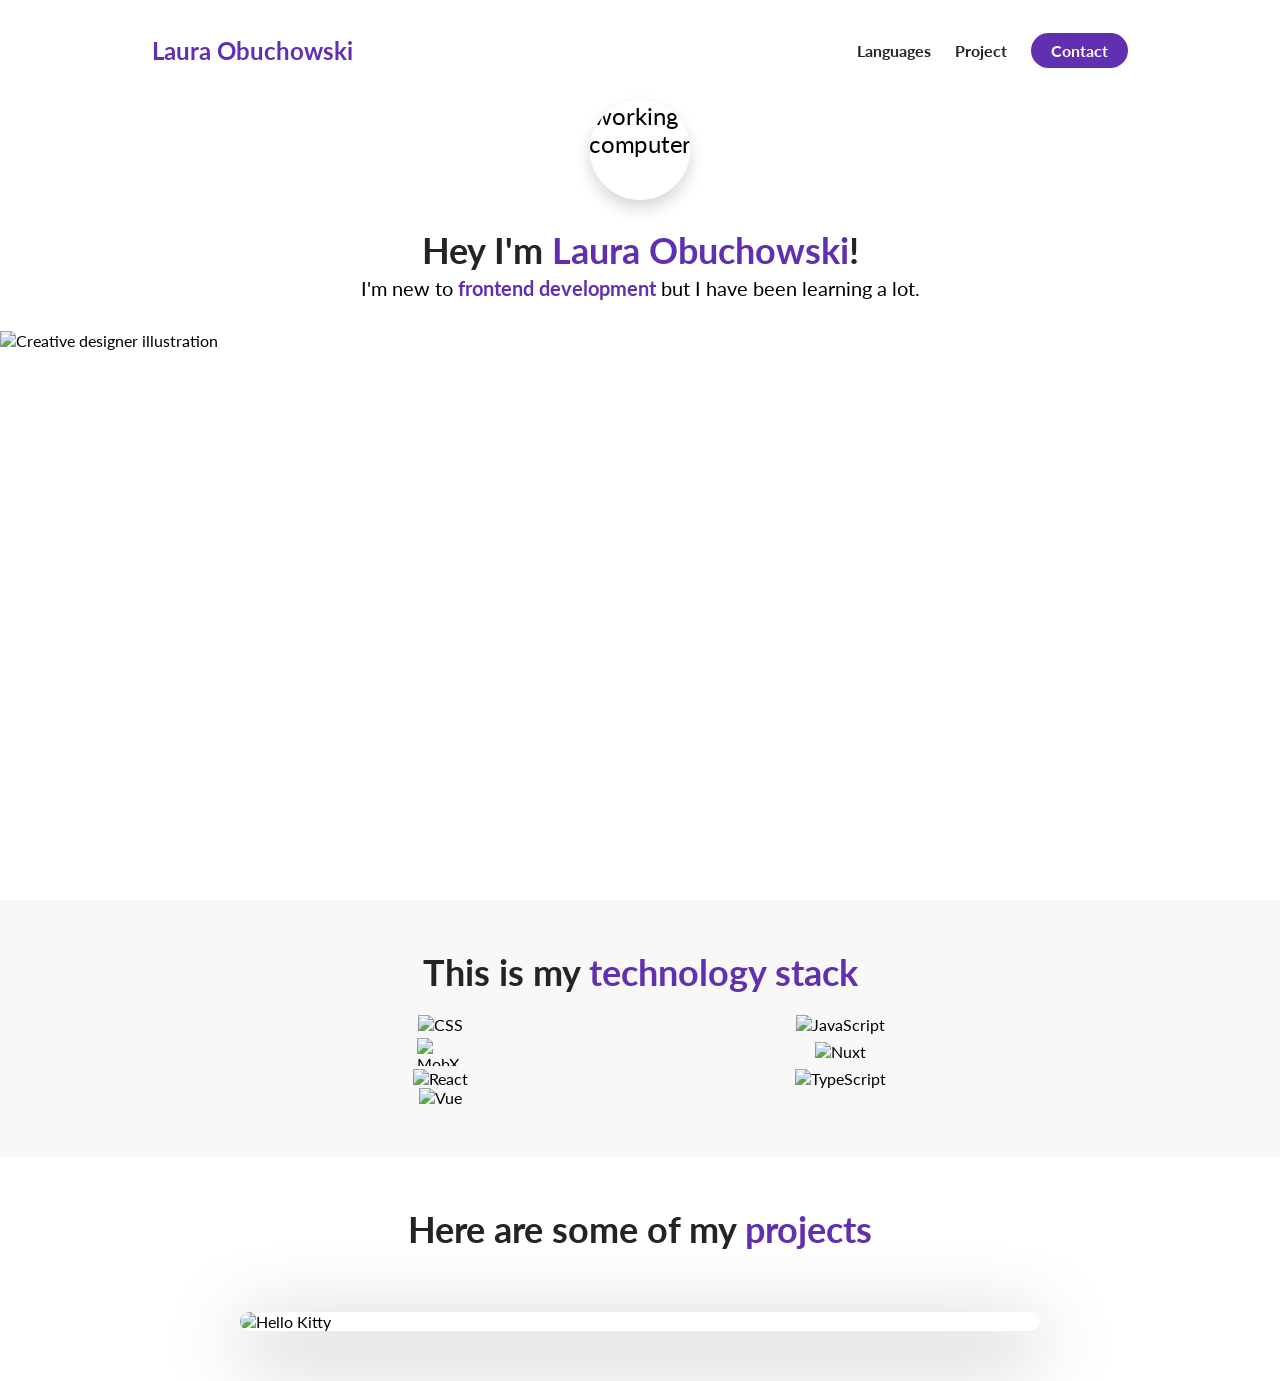
==== index.html @ e7a39571 "new commit" ====
<!DOCTYPE html>
<html lang="en">
<head>
    <link rel="stylesheet" href="styles.css">
    <script src="https://kit.fontawesome.com/ca1b6d4e31.js" crossorigin="anonymous"></script>
    <meta charset="UTF-8">
    <meta http-equiv="X-UA-Compatible" content="IE=edge">
    <meta name="viewport" content="width=device-width, initial-scale=1.0">
    <title>Laura Obuchowski</title>
</head>

<body>

<section id="about-me">
    <nav>
        <div class="personal__logo">Laura Obuchowski</div>
        <ul class="nav__link--list">
            <li>
                <a href="#" class="nav__link--anchor Link__hover-effect link__hover-effect--black">Languages</a>
            </li>
            <li>
                <a href="#" class="nav__link--anchor Link__hover-effect link__hover-effect--black">Project</a>
            </li>
            <li>
                <a href="#" class="nav__link--anchor nav__link-anchor--primary">Contact</a>
            </li>
        </ul>
    </nav>

    <div class="about-me__info row">
        <div class="about-me__info--container">
            <figure class="about-me__picture--mask">
                <img src="./assets/workingoncomputer.jpg" class="about-me__picture" alt="working on computer">
            </figure>

            <h1 class="about-me__info--title">
                Hey I'm <span class="text--purple">Laura Obuchowski</span>!
            </h1>

            <p class="about-me__info--para">
                I'm new to <strong class="text--purple">frontend development</strong> but I have been learning a lot.
            </p>

            <i class="fa-brands fa-linkedin-in"></i>
            <i class="fa-regular fa-envelope"></i>
            <i class="fa-brands fa-github"></i>
        </div>
    </div>

    <figure class="about-me__img--container">
        <img src="./assets/undraw_creative-designer_sctu.svg" class="about-me__img" alt="Creative designer illustration">
    </figure>
</section>

<section id="languages">
    <div class="container">
        <div class="row">
            <h1 class="section__title">
                This is my <span class="text--purple">technology stack</span>
            </h1>

            <div class="language__list">

                <div class="language">
                    <figure class="language__img--wrapper">
                        <img src="./assets/css-131-722685.png" alt="CSS">
                        <span class="language__name">HTML</span>
                    </figure>
                </div>

                <div class="language">
                    <figure class="language__img--wrapper">
                        <img src="./assets/javascript-1-225993.png" alt="JavaScript">
                        <span class="language__name">HTML</span>
                    </figure>
                </div>

                <div class="language">
                    <figure class="language__img--wrapper">
                        <img src="./assets/mobx.png" alt="MobX" class="language__img-1">
                        <span class="language__name">HTML</span>
                    </figure>
                </div>

                <div class="language">
                    <figure class="language__img--wrapper">
                        <img src="./assets/nuxt-dot-js-3628959-3030184.png" alt="Nuxt">
                        <span class="language__name">HTML</span>
                    </figure>
                </div>

                <div class="language">
                    <figure class="language__img--wrapper">
                        <img src="./assets/react-3-1175109.png" alt="React">
                        <span class="language__name">HTML</span>
                    </figure>
                </div>

                <div class="language">
                    <figure class="language__img--wrapper">
                        <img src="./assets/typescript-3521774-2945272.png" alt="TypeScript">
                        <span class="language__name">HTML</span>
                    </figure>
                </div>

                <div class="language">
                    <figure class="language__img--wrapper">
                        <img src="./assets/vue-282497.png" alt="Vue">
                        <span class="language__name">HTML</span>
                    </figure>
                </div>

            </div>
        </div>
    </div>
</section>

<section id="projects">
    <div class="container">
        <div class="row">
            <h1 class="section__title">
                Here are some of my <span class="text--purple">projects</span>
            </h1>

            <ul class="project__list">
                <li class="project">
                    <div class="project__wrapper">
                        <img src="./assets/Hello Kitty Bear.webp" class="project__img" alt="Hello Kitty">

                        <div class="project__description">
                            <h3 class="project__description--title">Car sales project</h3>
                            <h4 class="project__description--sub-title">HTML, CSS</h4>
                            <p class="project__description--para">
                                Hello Kitty is not real. Hello Kitty is an anthropomorphic Japanese Bobtail cat with white fur, a yellow nose, black eyes and 3 whiskers on each side of her head and no visible mouth.
                            </p>

                            <div class="project__description--links">
                                <a href="https://www.github.com/Yourlink" class="project__description--link">
                                    <i class="fab fa-github"></i>
                                </a>

                                <a href="https://www.yourwebsite.com" class="project__description--link">
                                    <i class="fab fa-link"></i>
                                </a>
                            </div>

                        </div>
                    </div>
                </li>
            </ul>

        </div>
    </div>
</section>

</body>
</html>
---- styles.css ----
@import url('https://fonts.googleapis.com/css2?family=Lato:wght@400;700&family=Roboto:ital,wdth,wght@0,87.2,100..900;1,87.2,100..900&display=swap');
*{ font-family: "Lato", sans-serif;
padding: 0;
margin: 0;
box-sizing: border-box;

}

h1, h2, h3, h4, h5, h6, span {color: #242424; 
text-align: center; line-height: 1.25; 

}
h1 {
    font-size: 36px;
}

p {line-height: 1.5;
   font-size: 16 px ;}

   li {list-style-type: none;}
.flex {display: flex; 
}
.flex-1 {flex: 1;}

.container {
    padding: 50px 0;
}
.row {width: 100%; 
    max-width: 800px;
    margin: 0 auto;}

.text--purple {color:#6030b1}

section:nth-child(even) {
    background-color: #f8f8f8;
}

.section__title {
    margin-bottom:20px;
}

/*NAVIGATION BAR*/

Nav {height: 100px;
width: 100%; max-width: 1000px; margin: 0 auto;
display: flex;
justify-content: space-between;
align-items: center;;
}


.nav__link--list {display: flex;
    ;

}

.nav__link--anchor {
    margin: 0 12px;
    color:#242424;
    text-decoration: none;
    font-weight: 700;
}

.nav__link-anchor--primary {
    background-color: #6030b1;
    padding: 8px 20px;
    border-radius: 50px;
    color: white;
transition: all 300ms ease;
}
.nav__link-anchor--primary:hover {
 background-color: #5d3eff;   
}

.personal__logo {
    font-size: 24px;
    color: #6030b1;
    margin: 0 12px;
    font-weight: bold;

}

/* ABOUT ME */

#about-me {
    min-height: 100vh;
    display: flex;
    flex-direction: column;

}

.about-me__info {
    display: flex;
    flex-direction: column;
}
.about-me__info--container {
    display: flex;
    flex-direction: column;
    justify-content: center;
    align-items: center;
    max-width: 600px;
    margin: 0 auto;
    text-align: center;
}
.about-me__picture--mask {
    width: 100px;
    height: 100px;
    border-radius:50%;
    overflow: hidden;
    box-shadow: 0 8px 16px rgba(0, 0, 0, 0.16);
    margin-bottom: 28px;
}
.about-me__picture {width: 100%;

/*Improving my own picture */


transform:scale(1.5);
padding-top: 8px;


}

.about-me__info--para {
    font-size: 20px;
    margin-bottom: 28px;

}

.about-me__link {font-size: 20px;
    color:#242424;
    text-decoration: none;
    padding: 0 16px;

}

.about-me__info--container {
    flex: 1;
    display: flex;
    align-items: center;
}
.about-me__img {
width: 100%;
}



/* TECH - STACK */

.language__img {
    width: 100%;
    max-width: 100px;
transition: all 300ms;
}
.language {
    width: 50%;
    display: flex;
    justify-content: center;
position: relative; 

}
.language__img--wrapper {
  display: flex;
  justify-content: center;
  align-items: center;
}
.language__list {
  display: flex;
  width: 100%;
  max-width: 800px;
  justify-content: space-between;
  flex-wrap: wrap;
  
 
}
.img {
    width: 100%;
}
.language__img-1 {
    width:80%;  height: 80%;
    
}
.language:hover .language__img--wrapper {
filter: brightness(80%);
    opacity: 0.86;
    transform: scale(0.9);
}   

.language__name {
    position: absolute;
    bottom: 0;
transform: scale (0);
transition: 300ms;
font-size: 20px;
opacity: 0;

}
.language:hover .language__name {
transform: scale(1);
opacity: 1;
}
/*PROJECTS*/
.Project__img {
    width: 100%;
transition: all 500ms ease;
}

.project__wrapper {
    display:flex;
    box-shadow: 0 20px 80px rgba(0,0,0,0.45);
    border-radius: 20px;
 overflow: hidden;  
 position:relative; 

}

.project__wrapper:before {
    content: "";
    position:absolute;
top: 0;
left: 0;
height: 100%;
width: 100%;
background-color: #1c1d25;
opacity:0;
transition: opacity 450ms ease;
 z-index:2;
}

.project:hover .project__wrapper:before {
    opacity:0.7;
}

.project:hover .project__wrapper {
    transform: scale(1.07);
    filter: blur(5px);
}

.project__list {
    padding-top: 40px;

}

.project__description {
    position: absolute;
 top: 50%;
 left: 90px;
 transform: translateY(100%);  
 opacity: 0;
 transition:opacity 300ms, transform 450ms ease;
 color: white;
 max-width: 550px;

}


.project__wrapper:hover .project__description {
  opacity: 1;
  transform: translateY(-50%);
}
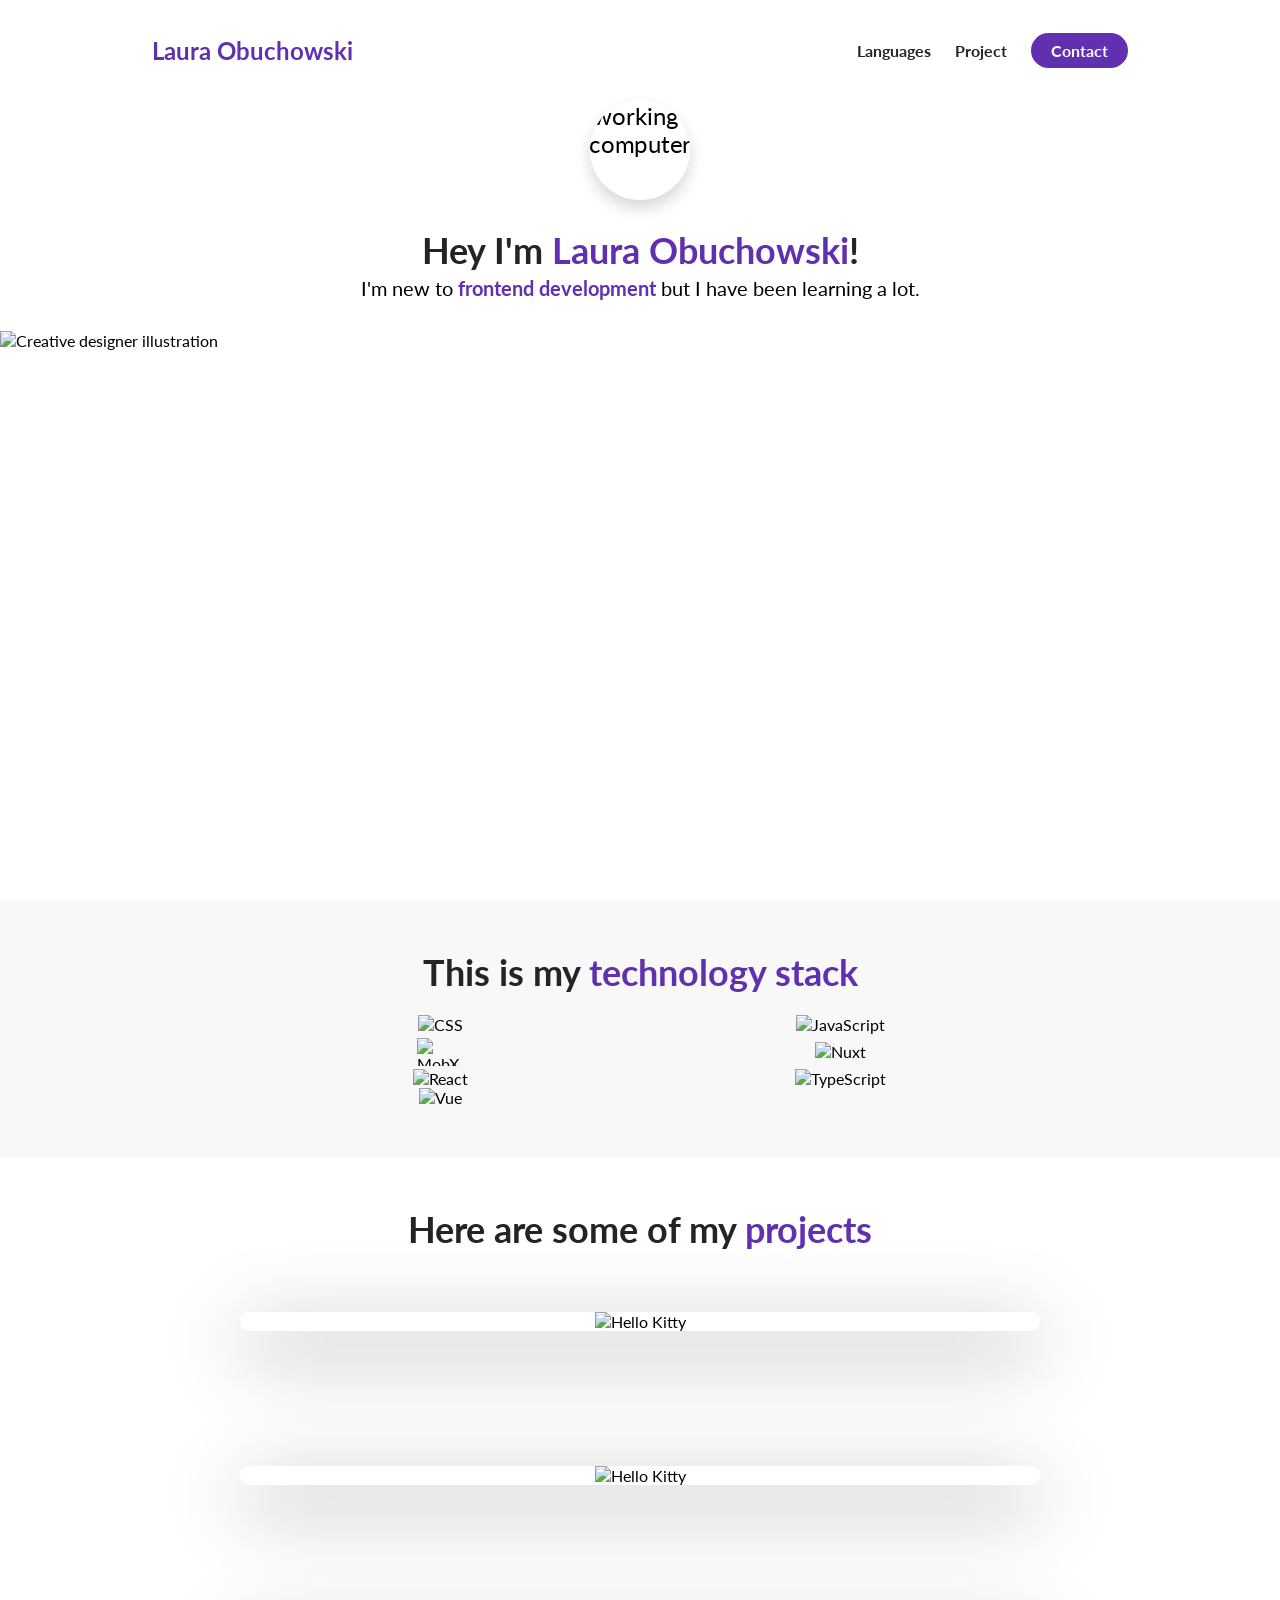
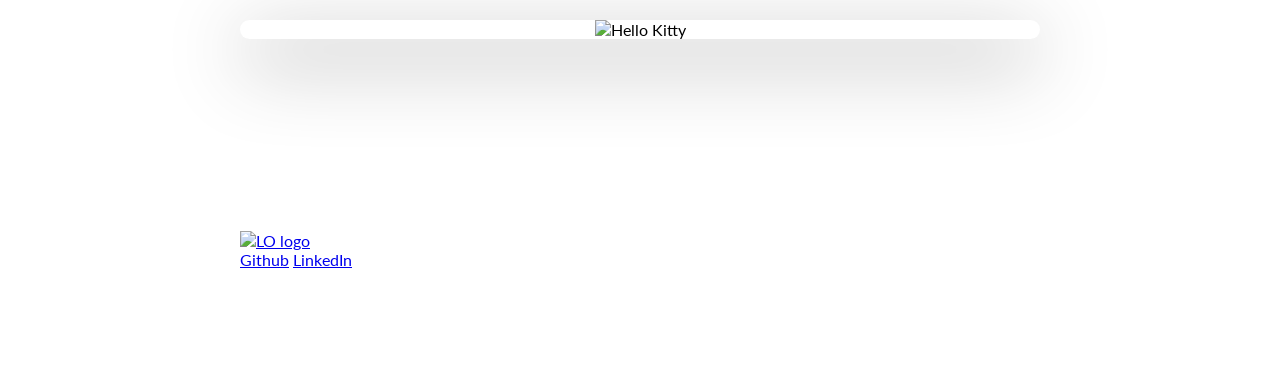
==== commit 0bc3d250: "new commit" ====
--- a/index.html
+++ b/index.html
@@ -147,12 +147,79 @@
                         </div>
                     </div>
                 </li>
+           <li class="project">
+                    <div class="project__wrapper">
+                        <img src="./assets/Hello Kitty Bear.webp" class="project__img" alt="Hello Kitty">
+
+                        <div class="project__description">
+                            <h3 class="project__description--title">Car sales project</h3>
+                            <h4 class="project__description--sub-title">HTML, CSS</h4>
+                            <p class="project__description--para">
+                                Hello Kitty is not real. Hello Kitty is an anthropomorphic Japanese Bobtail cat with white fur, a yellow nose, black eyes and 3 whiskers on each side of her head and no visible mouth.
+                            </p>
+
+                            <div class="project__description--links">
+                                <a href="https://www.github.com/Yourlink" class="project__description--link">
+                                    <i class="fab fa-github"></i>
+                                </a>
+
+                                <a href="https://www.yourwebsite.com" class="project__description--link">
+                                    <i class="fab fa-link"></i>
+                                </a>
+                            </div>
+
+                        </div>
+                    </div>
+                </li>
+                <li class="project">
+                    <div class="project__wrapper">
+                        <img src="./assets/Hello Kitty Bear.webp" class="project__img" alt="Hello Kitty">
+
+                        <div class="project__description">
+                            <h3 class="project__description--title">Car sales project</h3>
+                            <h4 class="project__description--sub-title">HTML, CSS</h4>
+                            <p class="project__description--para">
+                                Hello Kitty is not real. Hello Kitty is an anthropomorphic Japanese Bobtail cat with white fur, a yellow nose, black eyes and 3 whiskers on each side of her head and no visible mouth.
+                            </p>
+
+                            <div class="project__description--links">
+                                <a href="https://www.github.com/Yourlink" class="project__description--link">
+                                    <i class="fab fa-github"></i>
+                                </a>
+
+                                <a href="https://www.yourwebsite.com" class="project__description--link">
+                                    <i class="fab fa-link"></i>
+                                </a>
+                            </div>
+
+                        </div>
+                    </div>
+                </li>
             </ul>
 
         </div>
     </div>
 </section>
-
+<footer>
+    <div class="row footer__row">
+        <a href="#">
+            <figure>
+                <img src="./assets/LO logo.png" class="footer__logo--img" alt="LO logo">
+            </figure>
+        </a>
+        <div class="footer__social--list">
+            <a href="https://www.github.com/yourlink" target="_blank" class="
+            footer__social--link 
+            link__hover-effect
+            link__hover-effect--white">Github</a>
+            <a href="https://www.Linkedin.com" target="_blank" class="
+            footer__social--link 
+            link__hover-effect
+            link__hover-effect--white">LinkedIn</a>
+            <a href="https//:"
+        </div>
+    </div>
+</footer>
 </body>
 </html>
 
--- a/styles.css
+++ b/styles.css
@@ -1,163 +1,174 @@
-@import url('https://fonts.googleapis.com/css2?family=Lato:wght@400;700&family=Roboto:ital,wdth,wght@0,87.2,100..900;1,87.2,100..900&display=swap');
-*{ font-family: "Lato", sans-serif;
-padding: 0;
-margin: 0;
-box-sizing: border-box;
-
-}
-
-h1, h2, h3, h4, h5, h6, span {color: #242424; 
-text-align: center; line-height: 1.25; 
-
+@import url("https://fonts.googleapis.com/css2?family=Lato:wght@400;700&family=Roboto:ital,wdth,wght@0,87.2,100..900;1,87.2,100..900&display=swap");
+* {
+  font-family: "Lato", sans-serif;
+  padding: 0;
+  margin: 0;
+  box-sizing: border-box;
+}
+
+h1,
+h2,
+h3,
+h4,
+h5,
+h6,
+span {
+  color: #242424;
+  text-align: center;
+  line-height: 1.25;
 }
 h1 {
-    font-size: 36px;
-}
-
-p {line-height: 1.5;
-   font-size: 16 px ;}
-
-   li {list-style-type: none;}
-.flex {display: flex; 
-}
-.flex-1 {flex: 1;}
+  font-size: 36px;
+}
+
+p {
+  line-height: 1.5;
+  font-size: 16 px;
+}
+
+li {
+  list-style-type: none;
+}
+.flex {
+  display: flex;
+}
+.flex-1 {
+  flex: 1;
+}
 
 .container {
-    padding: 50px 0;
-}
-.row {width: 100%; 
-    max-width: 800px;
-    margin: 0 auto;}
-
-.text--purple {color:#6030b1}
+  padding: 50px 0;
+}
+.row {
+  width: 100%;
+  max-width: 800px;
+  margin: 0 auto;
+}
+
+.text--purple {
+  color: #6030b1;
+}
 
 section:nth-child(even) {
-    background-color: #f8f8f8;
+  background-color: #f8f8f8;
 }
 
 .section__title {
-    margin-bottom:20px;
+  margin-bottom: 20px;
 }
 
 /*NAVIGATION BAR*/
 
-Nav {height: 100px;
-width: 100%; max-width: 1000px; margin: 0 auto;
-display: flex;
-justify-content: space-between;
-align-items: center;;
-}
-
-
-.nav__link--list {display: flex;
-    ;
-
+Nav {
+  height: 100px;
+  width: 100%;
+  max-width: 1000px;
+  margin: 0 auto;
+  display: flex;
+  justify-content: space-between;
+  align-items: center;
+}
+
+.nav__link--list {
+  display: flex;
 }
 
 .nav__link--anchor {
-    margin: 0 12px;
-    color:#242424;
-    text-decoration: none;
-    font-weight: 700;
+  margin: 0 12px;
+  color: #242424;
+  text-decoration: none;
+  font-weight: 700;
 }
 
 .nav__link-anchor--primary {
-    background-color: #6030b1;
-    padding: 8px 20px;
-    border-radius: 50px;
-    color: white;
-transition: all 300ms ease;
+  background-color: #6030b1;
+  padding: 8px 20px;
+  border-radius: 50px;
+  color: white;
+  transition: all 300ms ease;
 }
 .nav__link-anchor--primary:hover {
- background-color: #5d3eff;   
+  background-color: #5d3eff;
 }
 
 .personal__logo {
-    font-size: 24px;
-    color: #6030b1;
-    margin: 0 12px;
-    font-weight: bold;
-
+  font-size: 24px;
+  color: #6030b1;
+  margin: 0 12px;
+  font-weight: bold;
 }
 
 /* ABOUT ME */
 
 #about-me {
-    min-height: 100vh;
-    display: flex;
-    flex-direction: column;
-
+  min-height: 100vh;
+  display: flex;
+  flex-direction: column;
 }
 
 .about-me__info {
-    display: flex;
-    flex-direction: column;
+  display: flex;
+  flex-direction: column;
 }
 .about-me__info--container {
-    display: flex;
-    flex-direction: column;
-    justify-content: center;
-    align-items: center;
-    max-width: 600px;
-    margin: 0 auto;
-    text-align: center;
+  display: flex;
+  flex-direction: column;
+  justify-content: center;
+  align-items: center;
+  max-width: 600px;
+  margin: 0 auto;
+  text-align: center;
 }
 .about-me__picture--mask {
-    width: 100px;
-    height: 100px;
-    border-radius:50%;
-    overflow: hidden;
-    box-shadow: 0 8px 16px rgba(0, 0, 0, 0.16);
-    margin-bottom: 28px;
-}
-.about-me__picture {width: 100%;
-
-/*Improving my own picture */
-
-
-transform:scale(1.5);
-padding-top: 8px;
-
-
+  width: 100px;
+  height: 100px;
+  border-radius: 50%;
+  overflow: hidden;
+  box-shadow: 0 8px 16px rgba(0, 0, 0, 0.16);
+  margin-bottom: 28px;
+}
+.about-me__picture {
+  width: 100%;
+
+  /*Improving my own picture */
+
+  transform: scale(1.5);
+  padding-top: 8px;
 }
 
 .about-me__info--para {
-    font-size: 20px;
-    margin-bottom: 28px;
-
-}
-
-.about-me__link {font-size: 20px;
-    color:#242424;
-    text-decoration: none;
-    padding: 0 16px;
-
+  font-size: 20px;
+  margin-bottom: 28px;
+}
+
+.about-me__link {
+  font-size: 20px;
+  color: #242424;
+  text-decoration: none;
+  padding: 0 16px;
 }
 
 .about-me__info--container {
-    flex: 1;
-    display: flex;
-    align-items: center;
+  flex: 1;
+  display: flex;
+  align-items: center;
 }
 .about-me__img {
-width: 100%;
-}
-
-
+  width: 100%;
+}
 
 /* TECH - STACK */
 
 .language__img {
-    width: 100%;
-    max-width: 100px;
-transition: all 300ms;
+  width: 100%;
+  max-width: 100px;
+  transition: all 300ms;
 }
 .language {
-    width: 50%;
-    display: flex;
-    justify-content: center;
-position: relative; 
-
+  width: 50%;
+  display: flex;
+  justify-content: center;
+  position: relative;
 }
 .language__img--wrapper {
   display: flex;
@@ -170,91 +181,129 @@
   max-width: 800px;
   justify-content: space-between;
   flex-wrap: wrap;
-  
- 
 }
 .img {
-    width: 100%;
+  width: 100%;
 }
 .language__img-1 {
-    width:80%;  height: 80%;
-    
+  width: 80%;
+  height: 80%;
 }
 .language:hover .language__img--wrapper {
-filter: brightness(80%);
-    opacity: 0.86;
-    transform: scale(0.9);
-}   
+  filter: brightness(80%);
+  opacity: 0.86;
+  transform: scale(0.9);
+}
 
 .language__name {
-    position: absolute;
-    bottom: 0;
-transform: scale (0);
-transition: 300ms;
-font-size: 20px;
-opacity: 0;
-
+  position: absolute;
+  bottom: 0;
+  transform: scale (0);
+  transition: 300ms;
+  font-size: 20px;
+  opacity: 0;
 }
 .language:hover .language__name {
-transform: scale(1);
-opacity: 1;
+  transform: scale(1);
+  opacity: 1;
 }
 /*PROJECTS*/
+
+.project {
+    margin-bottom: 135px;
+
+}
 .Project__img {
-    width: 100%;
-transition: all 500ms ease;
+  width: 100%;
+  transition: all 500ms ease;
 }
 
 .project__wrapper {
-    display:flex;
-    box-shadow: 0 20px 80px rgba(0,0,0,0.45);
-    border-radius: 20px;
- overflow: hidden;  
- position:relative; 
-
+  display: flex;
+  box-shadow: 0 20px 80px rgba(0, 0, 0, 0.45);
+  border-radius: 20px;
+  overflow: hidden;
+  position: relative;
+  justify-content: center;
 }
 
 .project__wrapper:before {
-    content: "";
-    position:absolute;
-top: 0;
-left: 0;
-height: 100%;
-width: 100%;
-background-color: #1c1d25;
-opacity:0;
-transition: opacity 450ms ease;
- z-index:2;
+  content: "";
+  position: absolute;
+  top: 0;
+  left: 0;
+  height: 100%;
+  width: 100%;
+  background-color: #1c1d25;
+  opacity: 0;
+  transition: opacity 450ms ease;
+  z-index: 1;
 }
 
 .project:hover .project__wrapper:before {
-    opacity:0.7;
-}
-
-.project:hover .project__wrapper {
-    transform: scale(1.07);
-    filter: blur(5px);
+  opacity: 0.7;
+}
+.project__img {
+    transition: all 300ms ease;
+}
+.project:hover .project__img {
+  transform: scale(1.07);
+  filter: blur(5px);
 }
 
 .project__list {
-    padding-top: 40px;
-
+  padding-top: 40px;
 }
 
 .project__description {
-    position: absolute;
- top: 50%;
- left: 90px;
- transform: translateY(100%);  
- opacity: 0;
- transition:opacity 300ms, transform 450ms ease;
- color: white;
- max-width: 550px;
-
-}
-
+  position: absolute;
+  top: 50%;
+  left: 90px;
+  transform: translateY(100%);
+  opacity: 0;
+  transition: opacity 300ms, transform 450ms ease;
+  color: white;
+  max-width: 550px;
+  z-index: 2
+}
 
 .project__wrapper:hover .project__description {
   opacity: 1;
   transform: translateY(-50%);
 }
+
+.project__description--title {font-size: 40px;
+}
+.project__description--para {
+    margin: 16px 0;
+}
+.project__description--link {
+    font-size: 20px;
+    margin-right: 16px;
+    text-decoration: none;
+}
+.project__description--title,
+.project__description--sub-title,
+.project__description--para {
+  color: white;
+}
+
+.project:last-child {
+    margin-bottom: 40px;
+}
+
+/* FOOTER*/
+
+.footer {
+    background-color: #242424;
+
+}
+.footer__row {
+padding: 8% 0;
+}
+
+.footer__logo--img {
+    max-width: 70px;
+    max-height: 70px;
+}
+
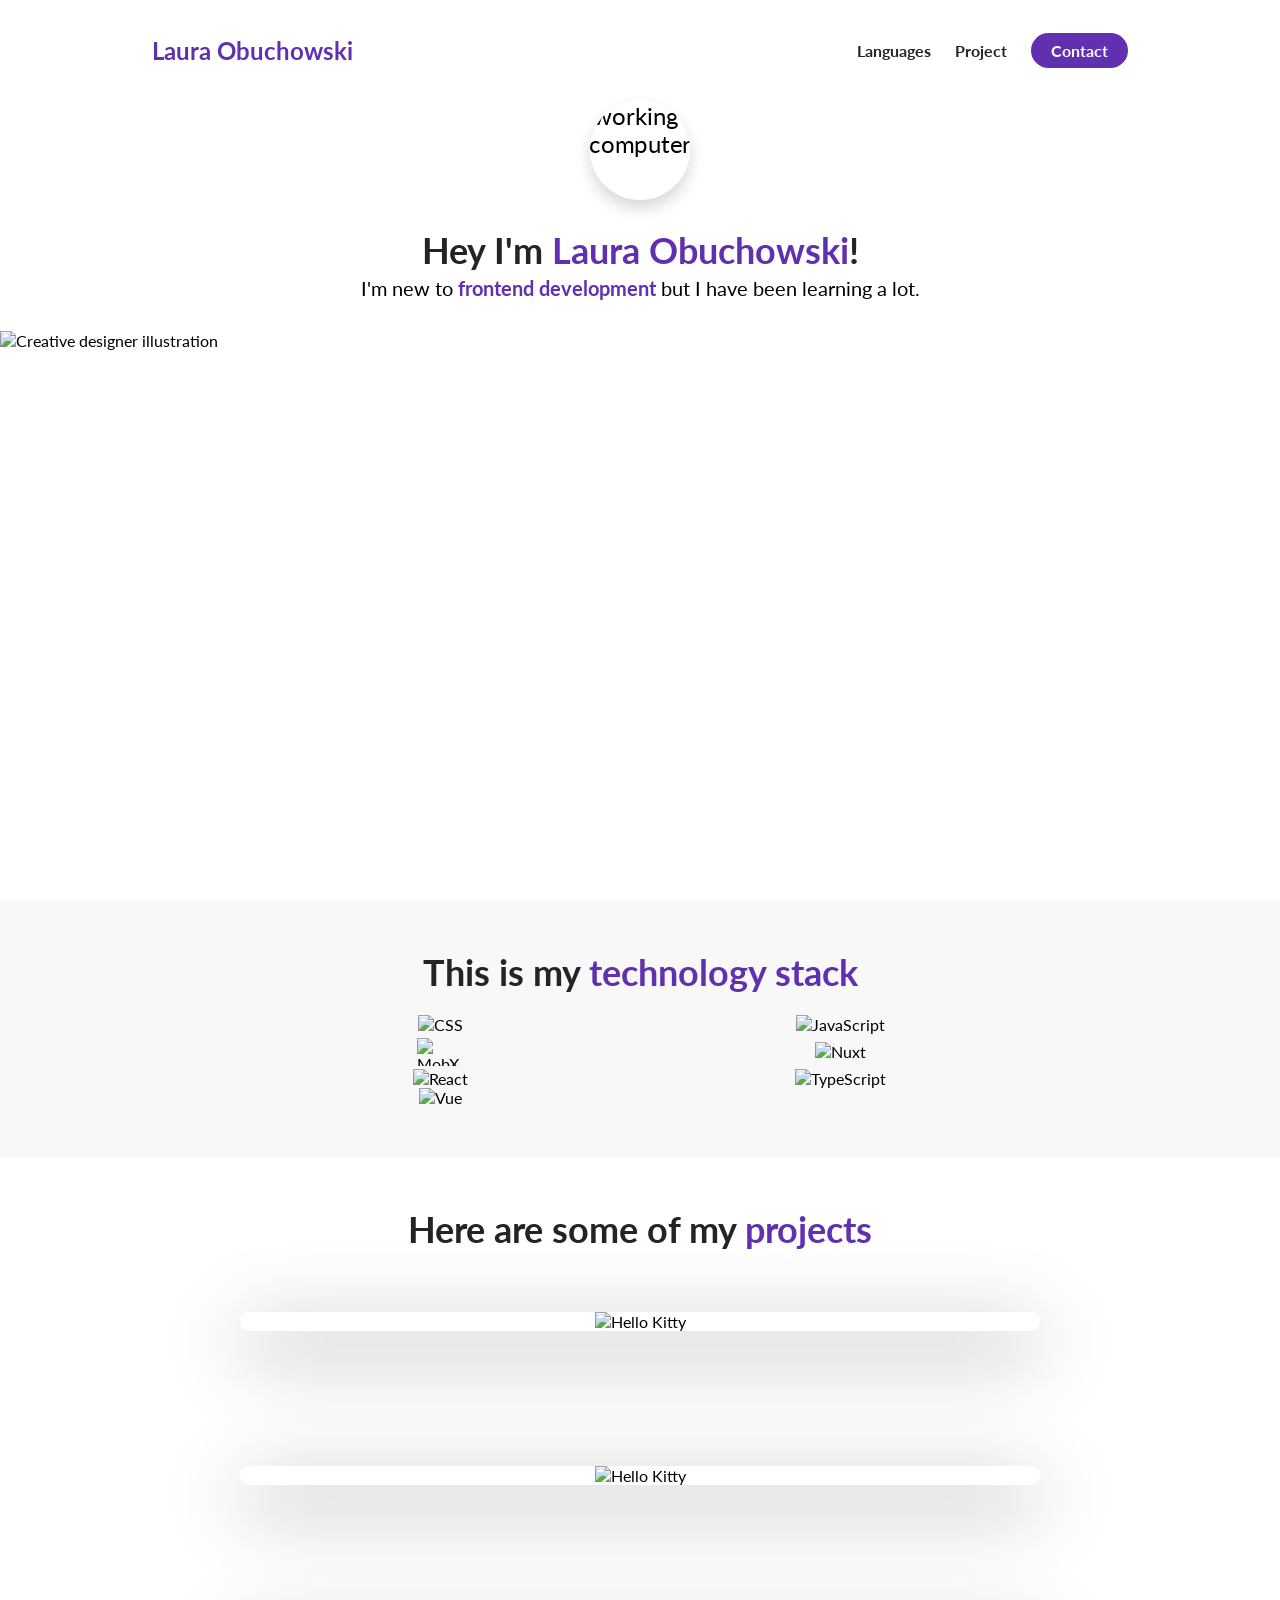
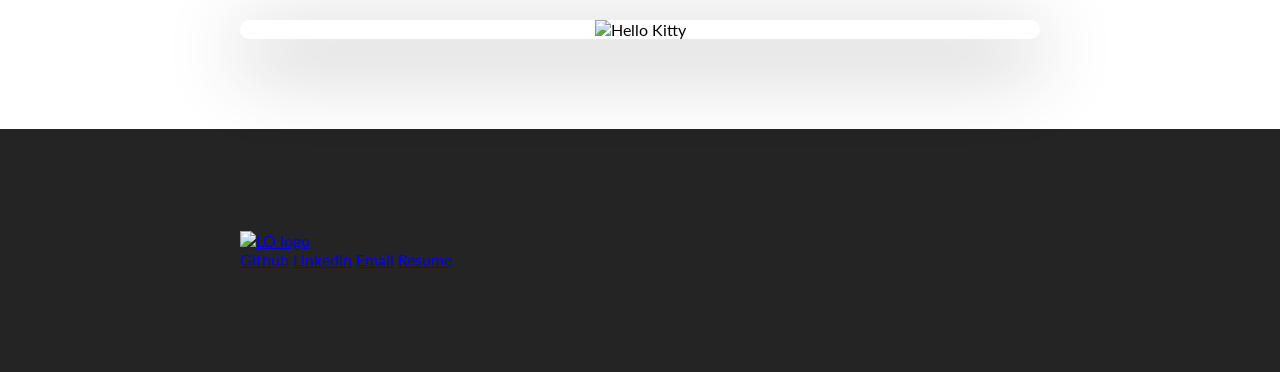
==== commit 396554dd: "new commit" ====
--- a/index.html
+++ b/index.html
@@ -183,7 +183,7 @@
                             </p>
 
                             <div class="project__description--links">
-                                <a href="https://www.github.com/Yourlink" class="project__description--link">
+                                <a href="https://www.github.com/lao414/Laura-Obuchowski" class="project__description--link">
                                     <i class="fab fa-github"></i>
                                 </a>
 
@@ -208,7 +208,7 @@
             </figure>
         </a>
         <div class="footer__social--list">
-            <a href="https://www.github.com/yourlink" target="_blank" class="
+            <a href="https://www.github.com/lao414/Laura-Obuchowski" target="_blank" class="
             footer__social--link 
             link__hover-effect
             link__hover-effect--white">Github</a>
@@ -216,7 +216,14 @@
             footer__social--link 
             link__hover-effect
             link__hover-effect--white">LinkedIn</a>
-            <a href="https//:"
+        <a href="mailto:lao414@gmail.com" target="_blank" class="
+        footer__social--link 
+        link__hover-effect 
+        link__hover-effect--white">Email</a>
+        <a href="./assets/Resume 3.10.26 (2).docx" target="_blank" class="
+        footer__social--link 
+        link__hover-effect 
+        link__hover-effect--white">Resume</a>
         </div>
     </div>
 </footer>
--- a/styles.css
+++ b/styles.css
@@ -294,10 +294,11 @@
 
 /* FOOTER*/
 
-.footer {
-    background-color: #242424;
-
-}
+footer {
+  background-color: #242424;
+
+}
+
 .footer__row {
 padding: 8% 0;
 }
@@ -306,4 +307,6 @@
     max-width: 70px;
     max-height: 70px;
 }
-
+.footer__social--list {
+color: white
+}
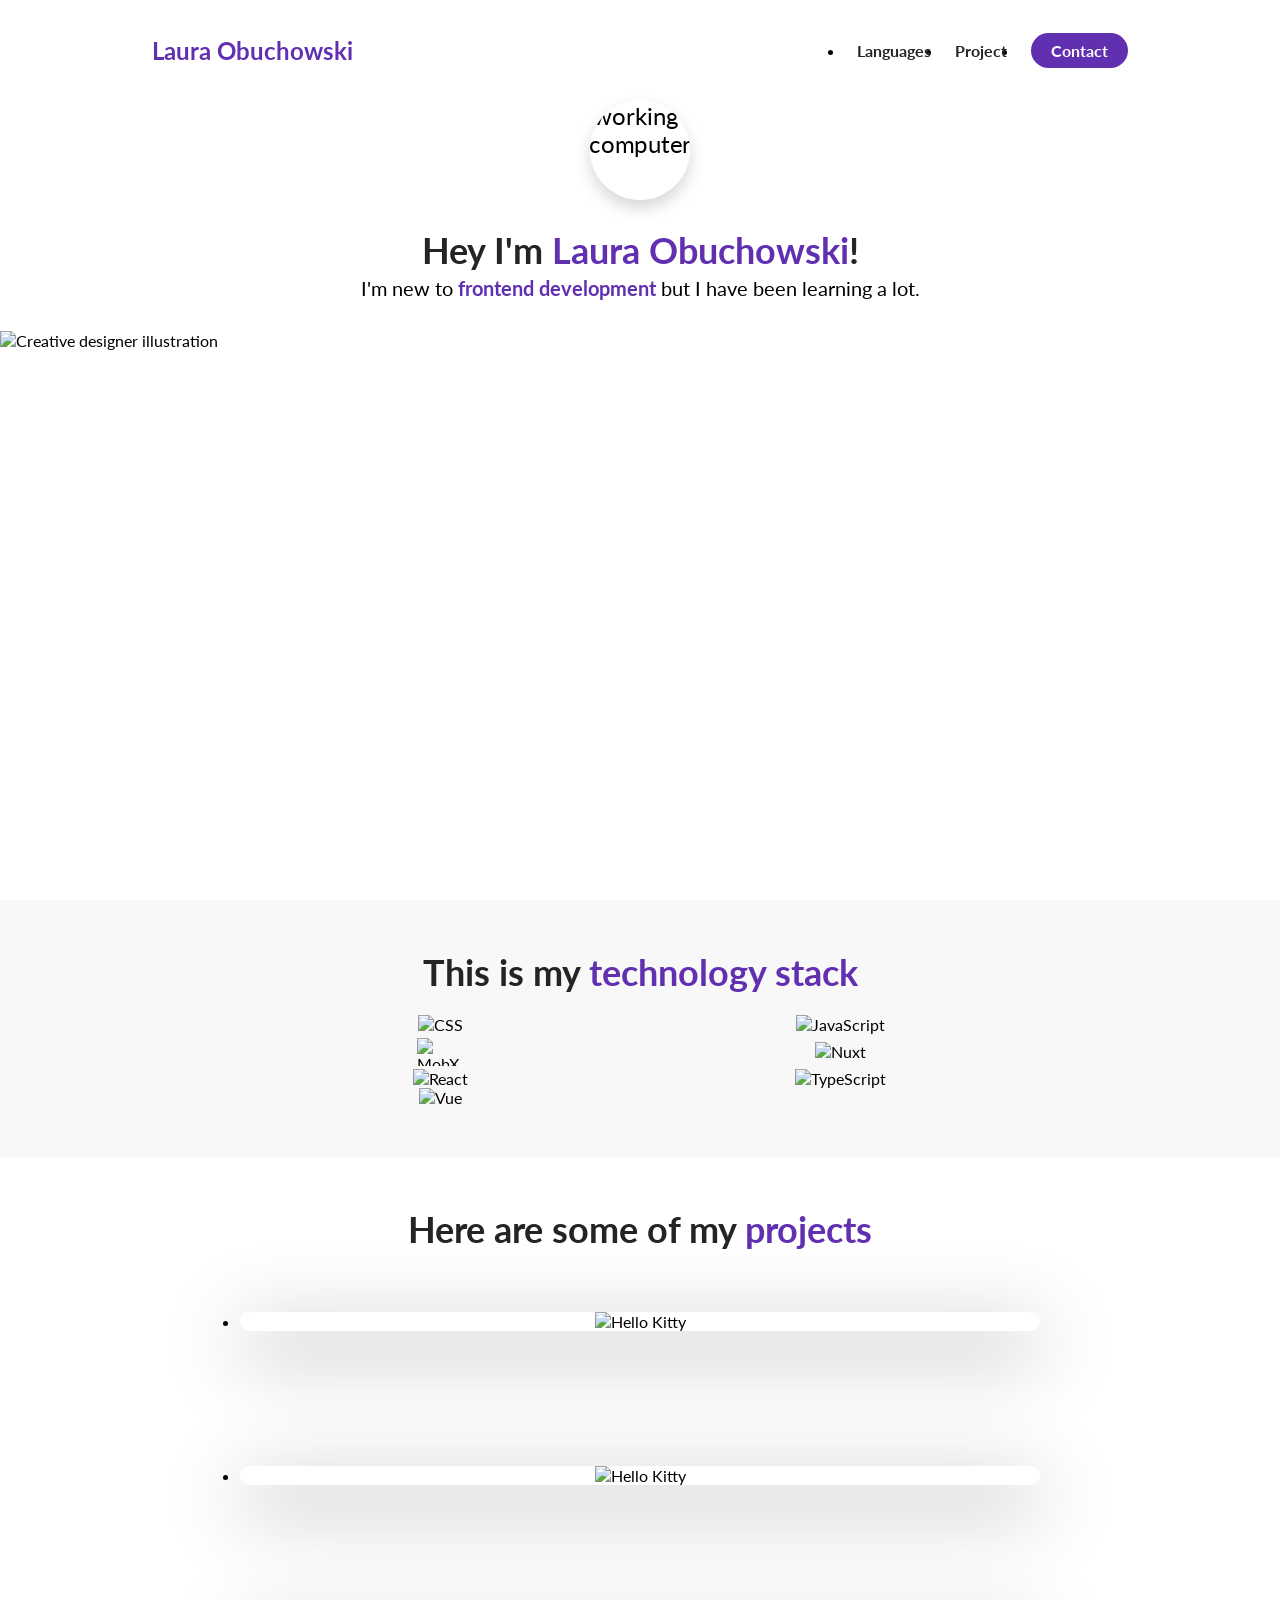
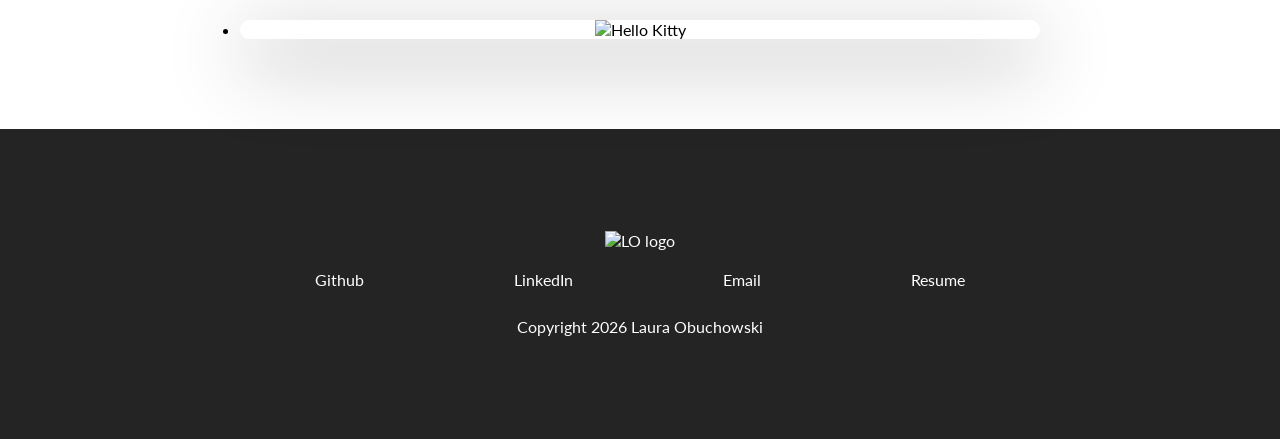
==== commit b6500d77: "new commit" ====
--- a/index.html
+++ b/index.html
@@ -202,10 +202,14 @@
 </section>
 <footer>
     <div class="row footer__row">
-        <a href="#">
-            <figure>
+        <a href="#" class="footer__anchor">
+            <figure class="footer__logo">
                 <img src="./assets/LO logo.png" class="footer__logo--img" alt="LO logo">
             </figure>
+            <span class="footer__social--popper">
+                Top
+                <i class="fas fa-arrow-up"></i>
+            </span>
         </a>
         <div class="footer__social--list">
             <a href="https://www.github.com/lao414/Laura-Obuchowski" target="_blank" class="
@@ -225,9 +229,11 @@
         link__hover-effect 
         link__hover-effect--white">Resume</a>
         </div>
-    </div>
+        <div class="footer__copyright">Copyright <i class="fa-regular fa-copyright"></i> 2026 Laura Obuchowski</div>
+    </div>
+
 </footer>
-</body>
+
 </html>
 
 
--- a/styles.css
+++ b/styles.css
@@ -5,6 +5,10 @@
   margin: 0;
   box-sizing: border-box;
 }
+html {
+    scroll-behavior: smooth;
+}
+
 
 h1,
 h2,
@@ -26,9 +30,25 @@
   font-size: 16 px;
 }
 
-li {
-  list-style-type: none;
-}
+a {
+    text-decoration: none;
+    position: relative;
+}
+
+.link__hover-effect:after {
+    content: ""
+    height: 3px;
+background-color:black;
+width: 100%;
+bottom: -3px;
+ left:0;
+}
+
+.link__hover-effect:hover:after {
+    width: 100%;
+}
+
+ 
 .flex {
   display: flex;
 }
@@ -76,7 +96,6 @@
 .nav__link--anchor {
   margin: 0 12px;
   color: #242424;
-  text-decoration: none;
   font-weight: 700;
 }
 
@@ -144,7 +163,6 @@
 .about-me__link {
   font-size: 20px;
   color: #242424;
-  text-decoration: none;
   padding: 0 16px;
 }
 
@@ -280,7 +298,6 @@
 .project__description--link {
     font-size: 20px;
     margin-right: 16px;
-    text-decoration: none;
 }
 .project__description--title,
 .project__description--sub-title,
@@ -299,14 +316,44 @@
 
 }
 
+footer a {color: white}
+
 .footer__row {
 padding: 8% 0;
+display: flex;
+flex-direction: column;
+align-items: center;
+justify-content: center;
 }
 
 .footer__logo--img {
     max-width: 70px;
     max-height: 70px;
 }
+.footer__social--list, .footer__copyright, .footer__social--popper {
+    color:#fff
+}
+
 .footer__social--list {
-color: white
-}
+    margin-bottom: 28px;
+width: 100%;
+display: flex;
+justify-content: space-around;
+}
+.footer__social--popper {
+    position: absolute;
+    right: 0;
+    top: 30px;
+font-weight: 700;
+opacity: 0;
+transition:all 300ms ease;
+}
+
+.footer__anchor {
+    margin-bottom: 20px;
+position: relative;
+}
+.footer__anchor:hover .footer__social--popper {
+transform: translateX(60px);
+opacity: 1;
+}
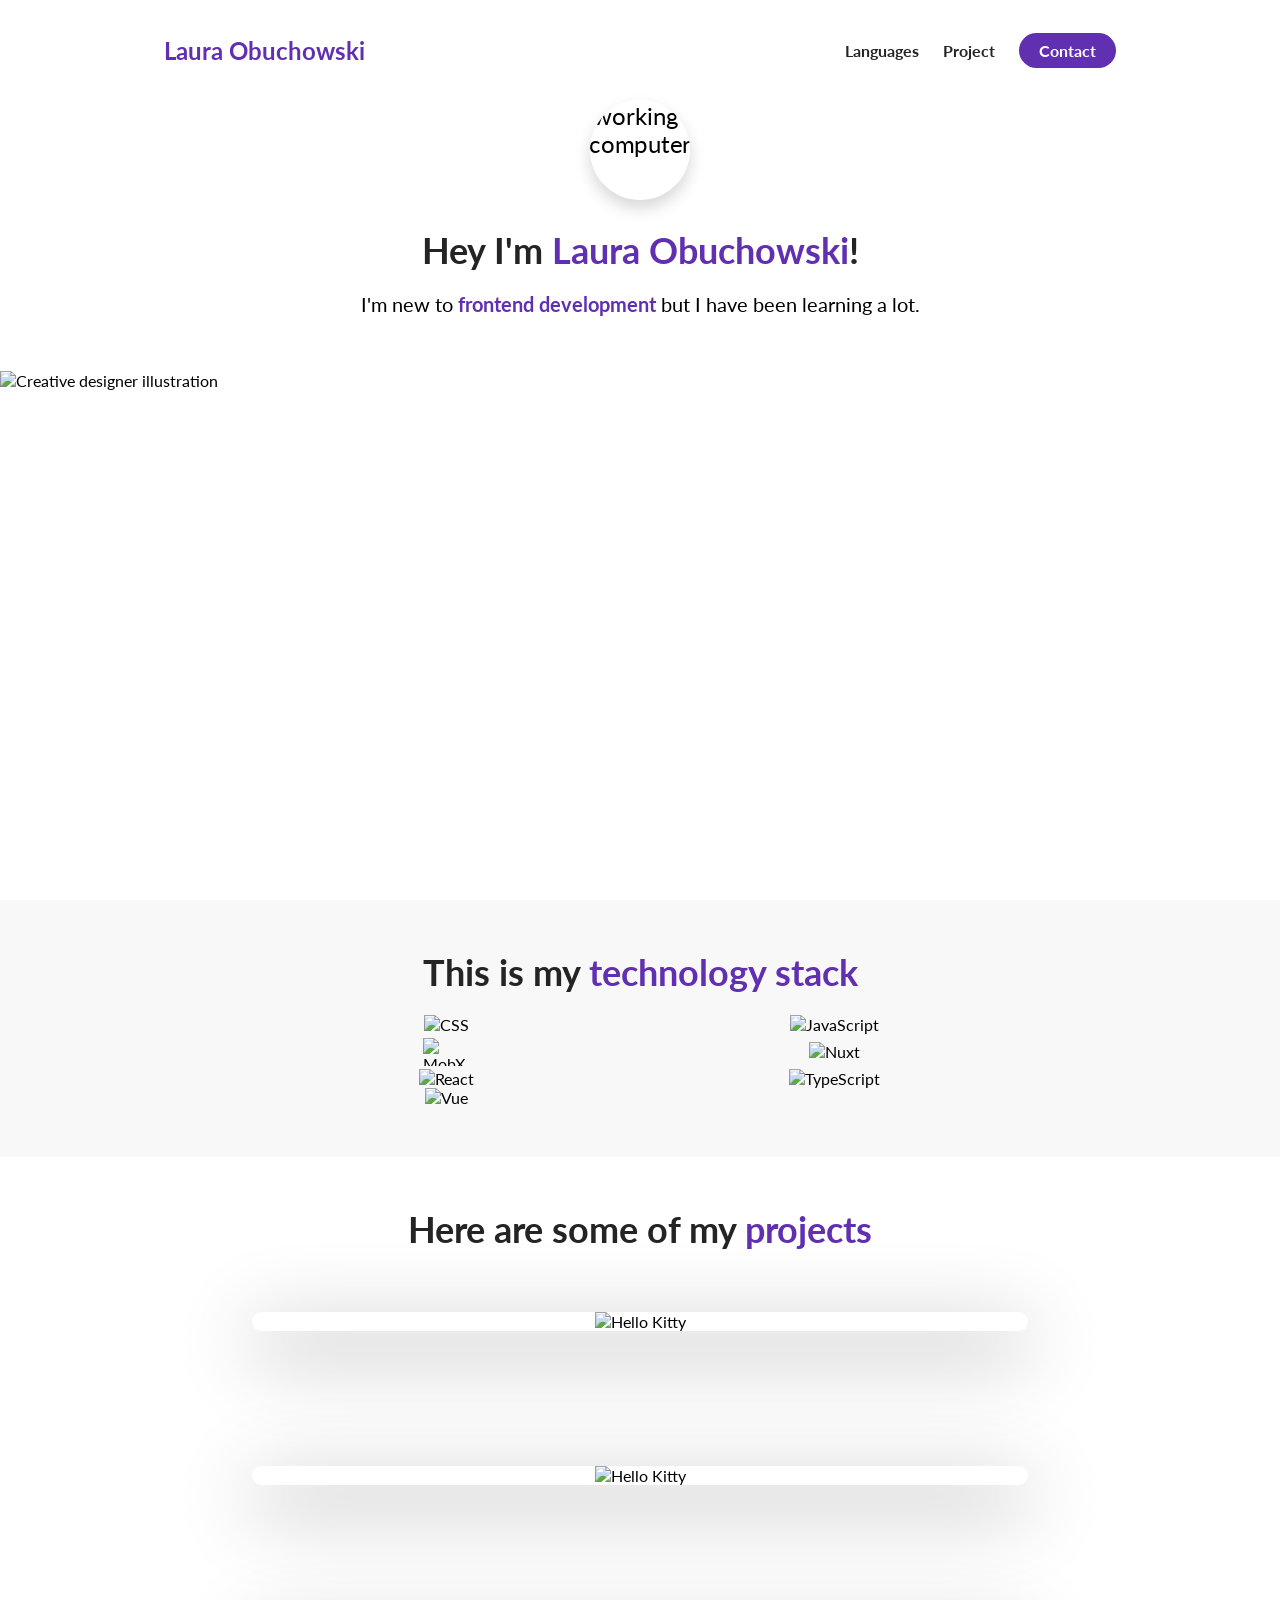
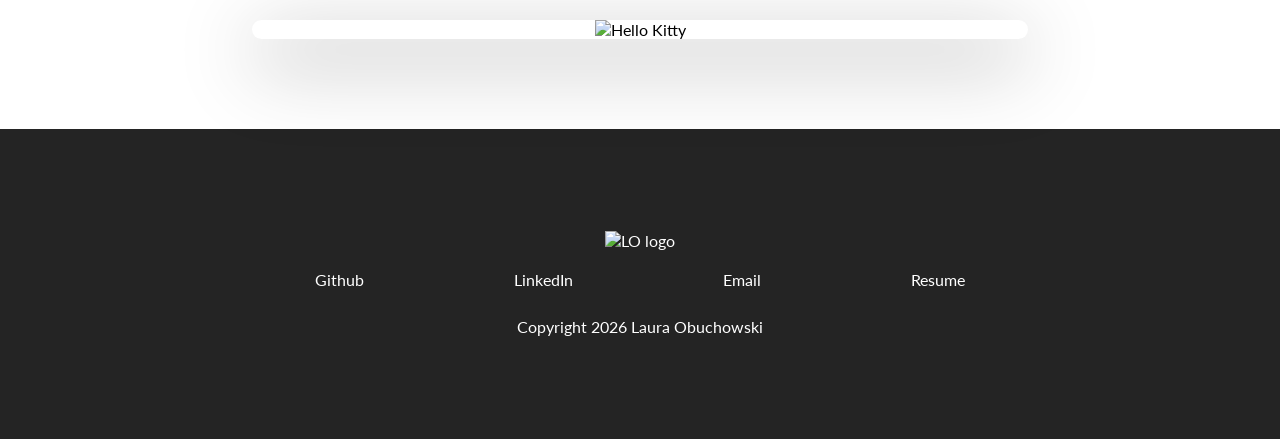
==== commit 6f23c2f7: "new commit" ====
--- a/index.html
+++ b/index.html
@@ -15,14 +15,14 @@
     <nav>
         <div class="personal__logo">Laura Obuchowski</div>
         <ul class="nav__link--list">
-            <li>
-                <a href="#" class="nav__link--anchor Link__hover-effect link__hover-effect--black">Languages</a>
+            <li class="mav__link">
+                <a href="#languages" class="nav__link--anchor link__hover-effect link__hover-effect--black">Languages</a>
             </li>
-            <li>
-                <a href="#" class="nav__link--anchor Link__hover-effect link__hover-effect--black">Project</a>
+            <li class="nav__link">
+                <a href="#Project" class="nav__link--anchor link__hover-effect link__hover-effect--black">Project</a>
             </li>
-            <li>
-                <a href="#" class="nav__link--anchor nav__link-anchor--primary">Contact</a>
+            <li class="nav__link">
+                <a href="mailto:lao414@gmail.com" class="nav__link--anchor nav__link-anchor--primary">Contact</a>
             </li>
         </ul>
     </nav>
@@ -40,13 +40,18 @@
             <p class="about-me__info--para">
                 I'm new to <strong class="text--purple">frontend development</strong> but I have been learning a lot.
             </p>
-
-            <i class="fa-brands fa-linkedin-in"></i>
-            <i class="fa-regular fa-envelope"></i>
-            <i class="fa-brands fa-github"></i>
-        </div>
-    </div>
-
+<div class="about-me__links">
+           <a href="https://www.linkedin.com" class="about-me__link">
+             <i class="fa-brands fa-linkedin-in"></i></a>
+                     <a href="mailto:lao414@gmail.com" class="about-me__link"> 
+                     <i class="fa-regular fa-envelope"></i></a> 
+                  <a href="https://github.com/lao414/Laura-Obuchowski" class="about-me__link">      
+                     <i class="fa-brands fa-github"></i></a> 
+<a href="./assets/Resume 3.10.26 (2).docx" target_blank class="about-me__link"> 
+    <i class="fa-solid fa-file"></i></a>
+        </div>
+    </div>
+</div>
     <figure class="about-me__img--container">
         <img src="./assets/undraw_creative-designer_sctu.svg" class="about-me__img" alt="Creative designer illustration">
     </figure>
@@ -64,49 +69,49 @@
                 <div class="language">
                     <figure class="language__img--wrapper">
                         <img src="./assets/css-131-722685.png" alt="CSS">
-                        <span class="language__name">HTML</span>
+                        <span class="language__name">css</span>
                     </figure>
                 </div>
 
                 <div class="language">
                     <figure class="language__img--wrapper">
                         <img src="./assets/javascript-1-225993.png" alt="JavaScript">
-                        <span class="language__name">HTML</span>
+                        <span class="language__name">JavaScript</span>
                     </figure>
                 </div>
 
                 <div class="language">
                     <figure class="language__img--wrapper">
                         <img src="./assets/mobx.png" alt="MobX" class="language__img-1">
-                        <span class="language__name">HTML</span>
+                        <span class="language__name">MobX</span>
                     </figure>
                 </div>
 
                 <div class="language">
                     <figure class="language__img--wrapper">
                         <img src="./assets/nuxt-dot-js-3628959-3030184.png" alt="Nuxt">
-                        <span class="language__name">HTML</span>
+                        <span class="language__name">Nuxt</span>
                     </figure>
                 </div>
 
                 <div class="language">
                     <figure class="language__img--wrapper">
                         <img src="./assets/react-3-1175109.png" alt="React">
-                        <span class="language__name">HTML</span>
+                        <span class="language__name">React</span>
                     </figure>
                 </div>
 
                 <div class="language">
                     <figure class="language__img--wrapper">
                         <img src="./assets/typescript-3521774-2945272.png" alt="TypeScript">
-                        <span class="language__name">HTML</span>
+                        <span class="language__name">Typescript</span>
                     </figure>
                 </div>
 
                 <div class="language">
                     <figure class="language__img--wrapper">
                         <img src="./assets/vue-282497.png" alt="Vue">
-                        <span class="language__name">HTML</span>
+                        <span class="language__name">Vue</span>
                     </figure>
                 </div>
 
--- a/styles.css
+++ b/styles.css
@@ -33,21 +33,33 @@
 a {
     text-decoration: none;
     position: relative;
+    transition: opacity 300ms ease;
+}
+
+i:hover {
+    opacity: 0.7;
 }
 
 .link__hover-effect:after {
-    content: ""
+    content: "";
+    position: absolute;
     height: 3px;
 background-color:black;
-width: 100%;
+width: 0;
 bottom: -3px;
  left:0;
-}
-
+ transition: all 300ms ease;
+}
+
+.link__hover-effect--white:after {
+    background-color:#fff;
+}
 .link__hover-effect:hover:after {
     width: 100%;
-}
-
+    right: 0;
+}
+li {list-style-type: none;
+}
  
 .flex {
   display: flex;
@@ -63,6 +75,7 @@
   width: 100%;
   max-width: 800px;
   margin: 0 auto;
+  padding: 0 12px;
 }
 
 .text--purple {
@@ -87,6 +100,7 @@
   display: flex;
   justify-content: space-between;
   align-items: center;
+  padding: 0 12px;
 }
 
 .nav__link--list {
@@ -145,6 +159,14 @@
   overflow: hidden;
   box-shadow: 0 8px 16px rgba(0, 0, 0, 0.16);
   margin-bottom: 28px;
+  animation: animate-profile-picture 800ms 200ms backwards;
+}
+
+@keyframes animate-profile-picture {
+0% {transform: scale(0);   
+}
+80% {transform: scale(1.1)}
+100% {transform: scale(1)}
 }
 .about-me__picture {
   width: 100%;
@@ -154,18 +176,35 @@
   transform: scale(1.5);
   padding-top: 8px;
 }
-
+.about-me__info--title {
+    margin-bottom: 16px;
+    animation: fade-up 650ms 400ms backwards;
+}
 .about-me__info--para {
   font-size: 20px;
   margin-bottom: 28px;
+   animation: fade-up 650ms 600ms backwards;
 }
 
 .about-me__link {
   font-size: 20px;
   color: #242424;
   padding: 0 16px;
-}
-
+   
+}
+.about-me__links {
+    animation: fade-up 650ms 800ms backwards;
+}
+@keyframes fade-up {
+    0% {
+        opacity: 0;
+        transform:translateY(40px);
+    }
+    100% {
+        opacity: 1;
+        transform: translateY(0);
+    }
+}
 .about-me__info--container {
   flex: 1;
   display: flex;
@@ -173,6 +212,13 @@
 }
 .about-me__img {
   width: 100%;
+  animation: fade-in 1200ms 800ms backwards;
+}
+
+@keyframes fade-in {
+    0% {opacity:0;
+    }
+    100% {opacity: 1;}
 }
 
 /* TECH - STACK */
@@ -356,4 +402,51 @@
 .footer__anchor:hover .footer__social--popper {
 transform: translateX(60px);
 opacity: 1;
+}
+
+/*Small phones, tablets,large smartphones*/ 
+@media (max-width:768px;) {
+ nav {
+    height: 68px;
+ }    
+ h1 {font-size:28px;}
+.about-me__info--para {
+    font-size: 18px;
+}
+.language {width: 100%/3; justify-content: center;}
+.project__description--para {
+    font-size: 14px;
+}
+.project__description {
+    left: 30px;
+    padding-right: 30px;
+}}
+
+/* SMALL PHONES*/
+@media (max-width: 480px) {
+
+.project__description {
+padding: 0;
+left: 0;
+width: 100%;
+
+    }
+.nav__link:(:last-child) {
+display:none;
+}
+.project__description--para {display: none;}
+
+.project__description--link{
+display: flex;
+justify-content: center;
+}
+.project__description--sub-title {
+    text-align:center;
+    margin: 12px 0;
+}
+.project__description--title {
+    font-size: 32px;
+    line-height: 1;
+    text-align: center;
+}
 }
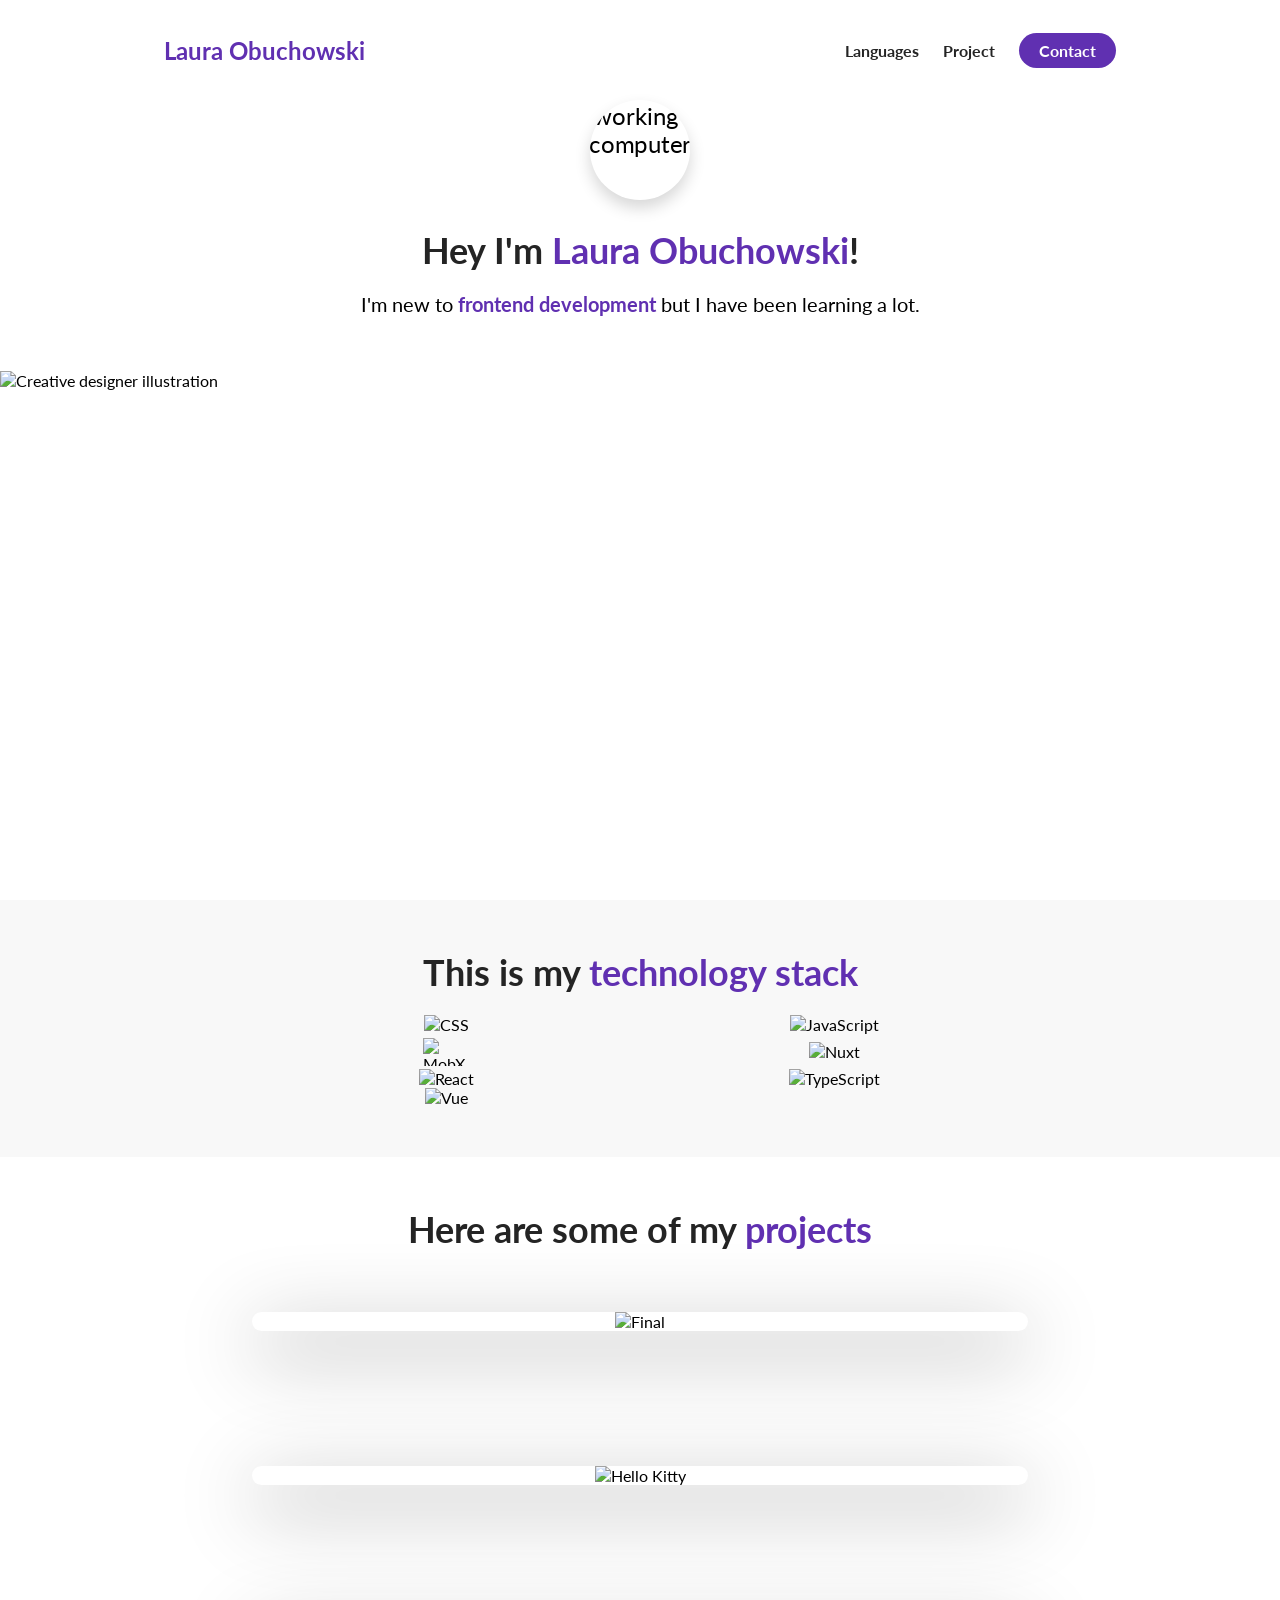
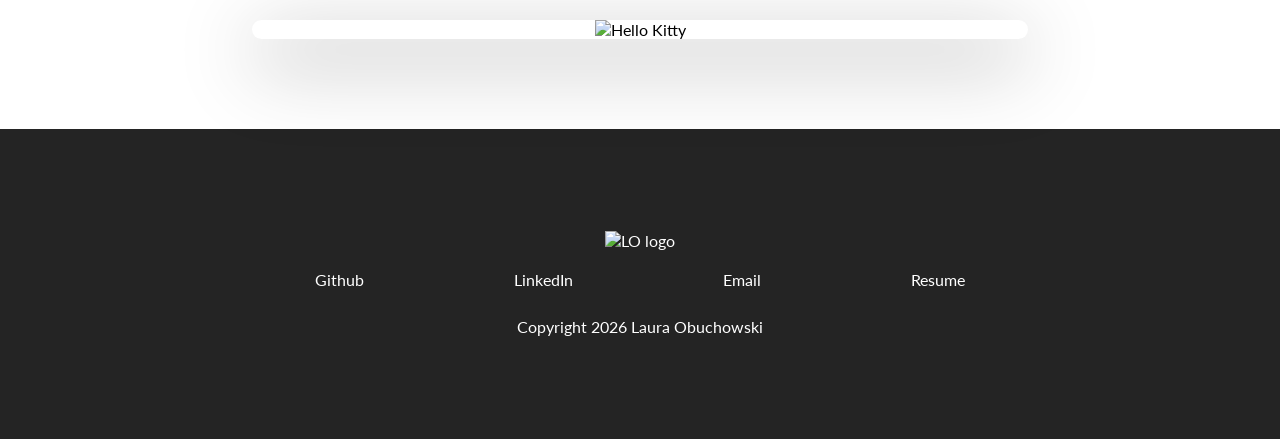
==== commit 682b85dd: "new commit" ====
--- a/index.html
+++ b/index.html
@@ -130,6 +130,30 @@
             <ul class="project__list">
                 <li class="project">
                     <div class="project__wrapper">
+                        <img src="./assets/Final.png" class="project__img" alt="Final">
+
+                        <div class="project__description">
+                            <h3 class="project__description--title">Treact</h3>
+                            <h4 class="project__description--sub-title">HTML, CSS</h4>
+                            <p class="project__description--para">
+                            Treact is a template for what a website can look like. 
+                            </p>
+
+                            <div class="project__description--links">
+                                <a href="https://www.github.com/lao414/Laura-Obuchowski" class="project__description--link">
+                                    <i class="fab fa-github"></i>
+                                </a>
+
+                                <a href="https://www.yourwebsite.com" class="project__description--link">
+                                    <i class="fab fa-link"></i>
+                                </a>
+                            </div>
+
+                        </div>
+                    </div>
+                </li>
+           <li class="project">
+                    <div class="project__wrapper">
                         <img src="./assets/Hello Kitty Bear.webp" class="project__img" alt="Hello Kitty">
 
                         <div class="project__description">
@@ -138,33 +162,8 @@
                             <p class="project__description--para">
                                 Hello Kitty is not real. Hello Kitty is an anthropomorphic Japanese Bobtail cat with white fur, a yellow nose, black eyes and 3 whiskers on each side of her head and no visible mouth.
                             </p>
-
                             <div class="project__description--links">
-                                <a href="https://www.github.com/Yourlink" class="project__description--link">
-                                    <i class="fab fa-github"></i>
-                                </a>
-
-                                <a href="https://www.yourwebsite.com" class="project__description--link">
-                                    <i class="fab fa-link"></i>
-                                </a>
-                            </div>
-
-                        </div>
-                    </div>
-                </li>
-           <li class="project">
-                    <div class="project__wrapper">
-                        <img src="./assets/Hello Kitty Bear.webp" class="project__img" alt="Hello Kitty">
-
-                        <div class="project__description">
-                            <h3 class="project__description--title">Car sales project</h3>
-                            <h4 class="project__description--sub-title">HTML, CSS</h4>
-                            <p class="project__description--para">
-                                Hello Kitty is not real. Hello Kitty is an anthropomorphic Japanese Bobtail cat with white fur, a yellow nose, black eyes and 3 whiskers on each side of her head and no visible mouth.
-                            </p>
-
-                            <div class="project__description--links">
-                                <a href="https://www.github.com/Yourlink" class="project__description--link">
+                                <a href="https://www.github.com/lao414/Laura-Obuchowski" class="project__description--link"></a>
                                     <i class="fab fa-github"></i>
                                 </a>
 
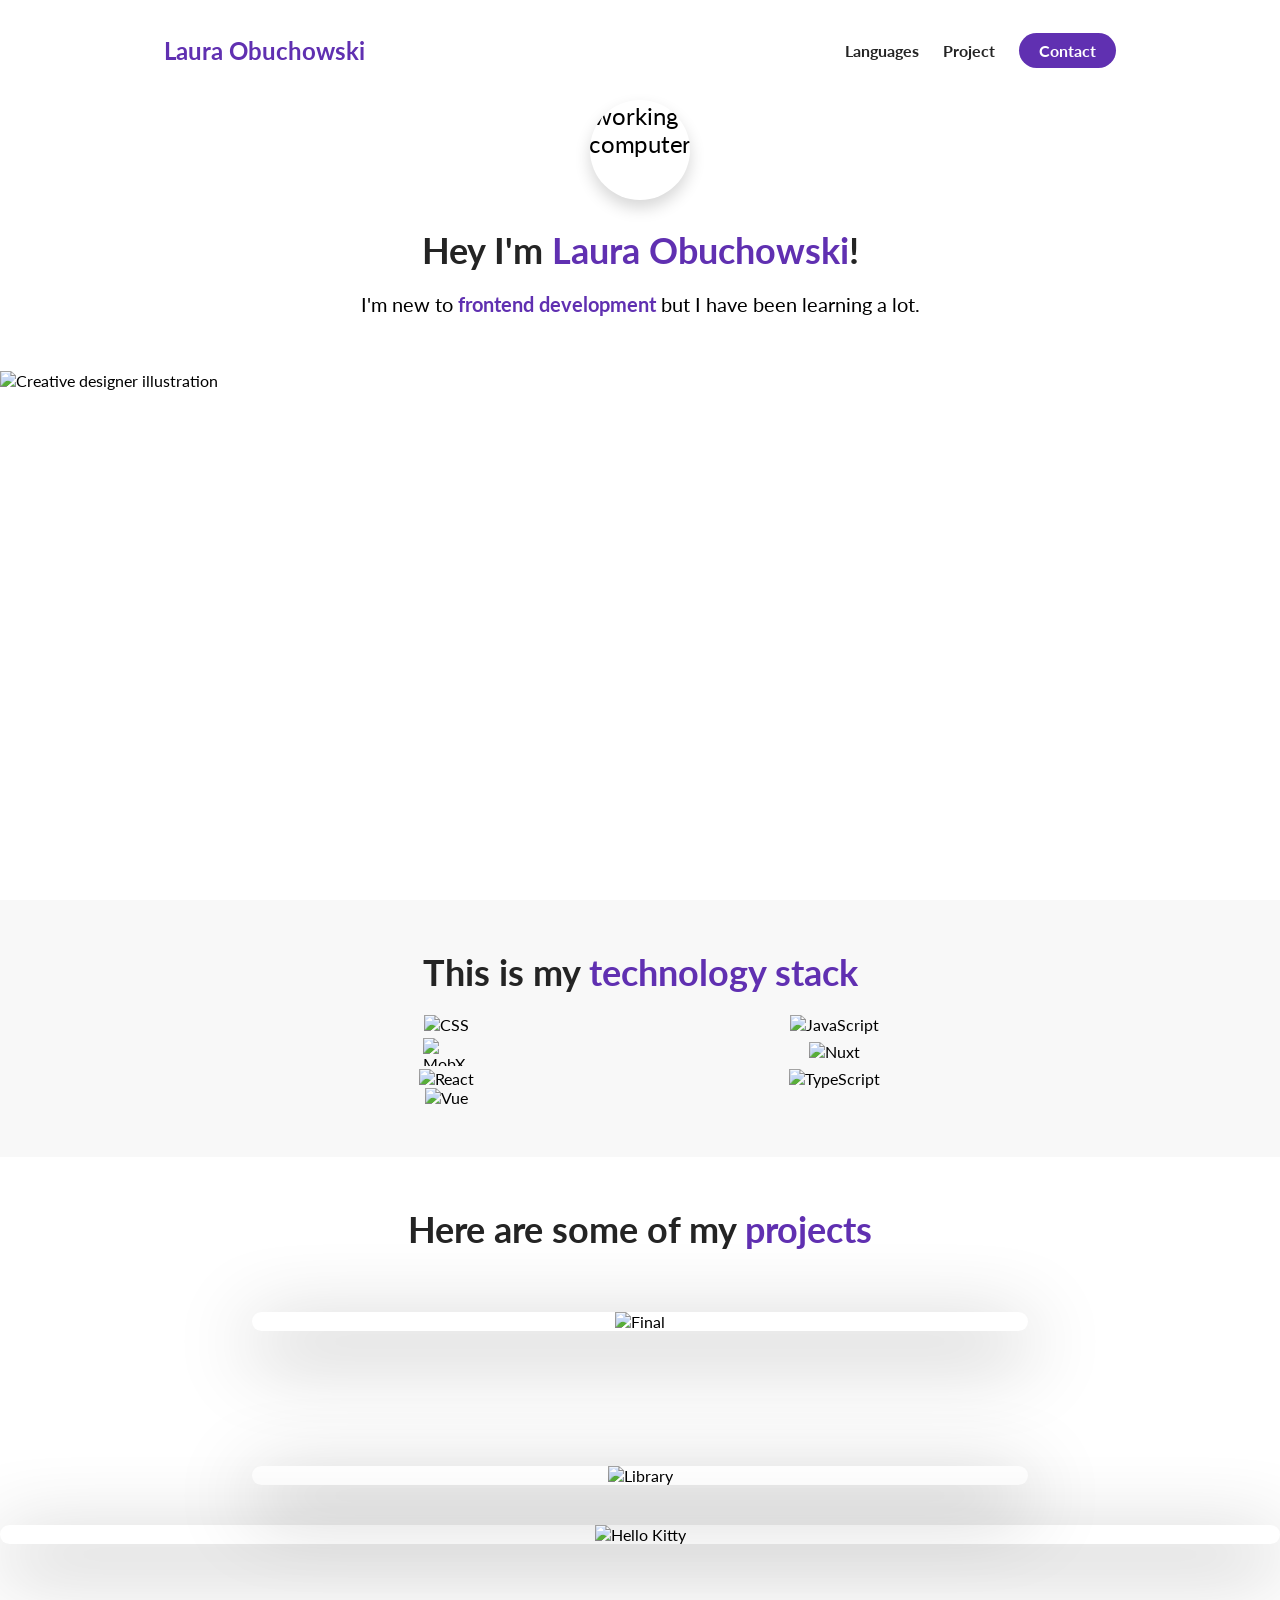
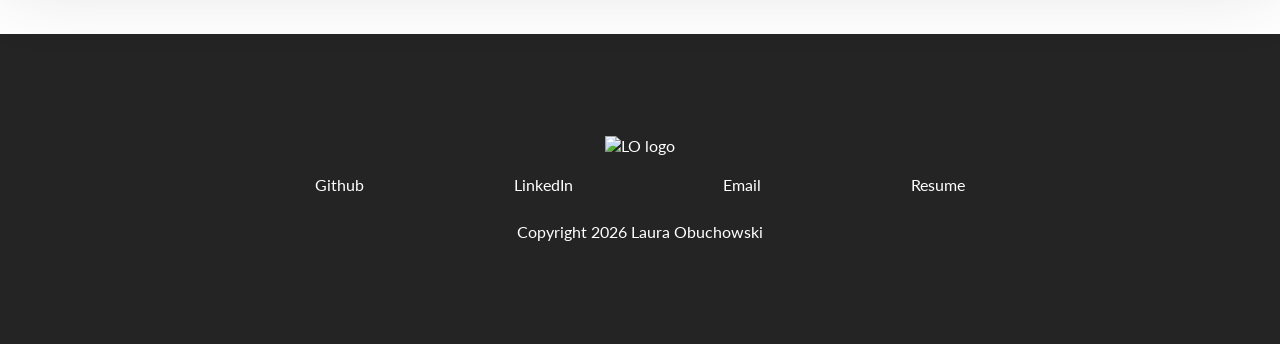
==== commit 104450b9: "new commit" ====
--- a/index.html
+++ b/index.html
@@ -154,19 +154,14 @@
                 </li>
            <li class="project">
                     <div class="project__wrapper">
-                        <img src="./assets/Hello Kitty Bear.webp" class="project__img" alt="Hello Kitty">
-
+                        <img src="./assets/Libraryfinal.png"class="project__img" alt="Library">
                         <div class="project__description">
-                            <h3 class="project__description--title">Car sales project</h3>
+                            <h3 class="project__description--title">Library project</h3>
                             <h4 class="project__description--sub-title">HTML, CSS</h4>
                             <p class="project__description--para">
-                                Hello Kitty is not real. Hello Kitty is an anthropomorphic Japanese Bobtail cat with white fur, a yellow nose, black eyes and 3 whiskers on each side of her head and no visible mouth.
-                            </p>
-                            <div class="project__description--links">
-                                <a href="https://www.github.com/lao414/Laura-Obuchowski" class="project__description--link"></a>
+                               This is a project about the library.
                                     <i class="fab fa-github"></i>
                                 </a>
-
                                 <a href="https://www.yourwebsite.com" class="project__description--link">
                                     <i class="fab fa-link"></i>
                                 </a>
